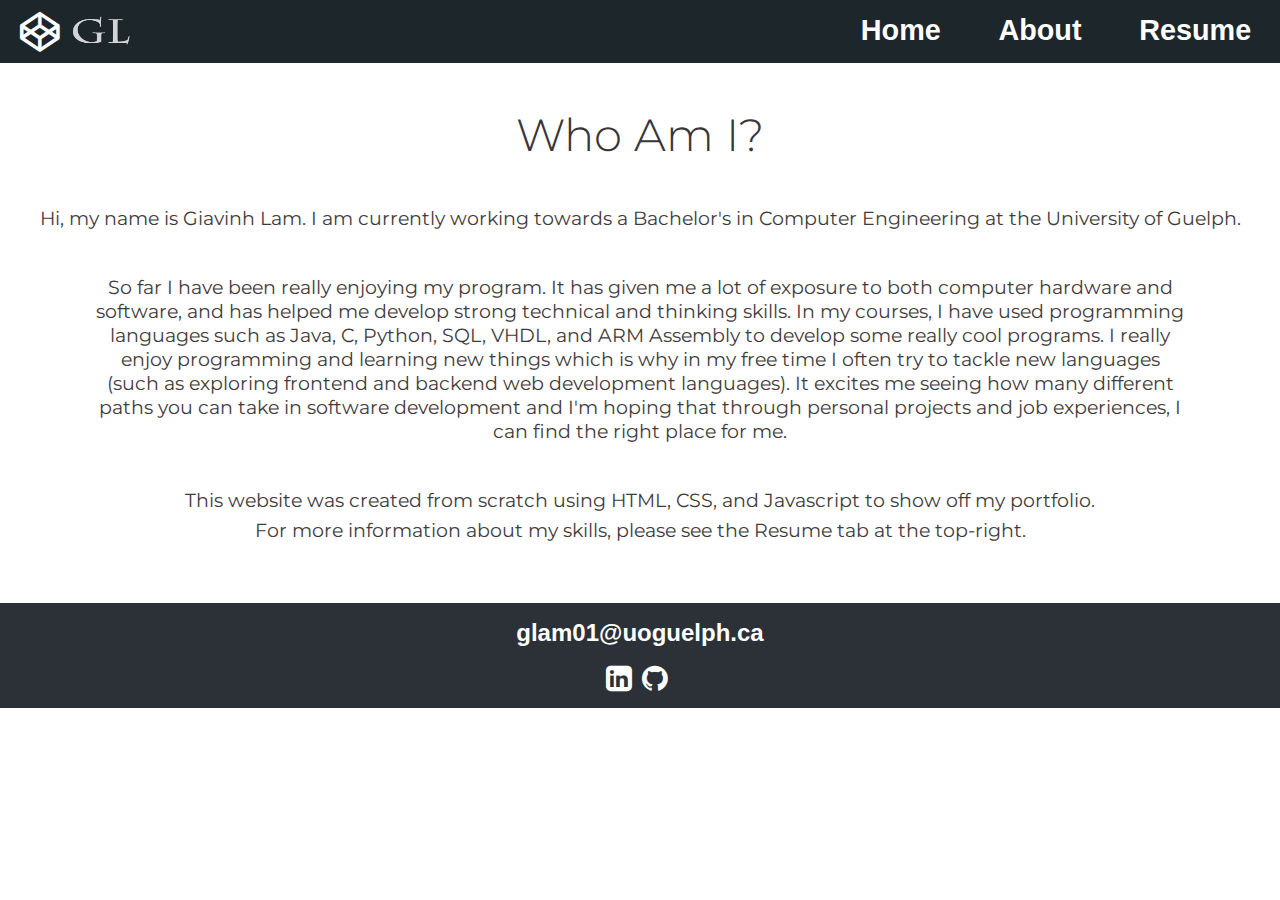
==== about.html @ bbe1cdac "first commit" ====
<!DOCTYPE html>
<html>
<head>
<title>About</title>
<meta charset="UTF-8">
<meta name="viewport" content="width=device-width, initial-scale=1">
<link rel="shortcut icon" type="image/x-icon" href="icon.png" />
<link rel="stylesheet" href="style.css">
<link rel="stylesheet" href="https://cdnjs.cloudflare.com/ajax/libs/font-awesome/4.7.0/css/font-awesome.min.css">
<link href="https://fonts.googleapis.com/css?family=Montserrat:100,200,300" rel="stylesheet">
<script>
function homepage()
{
  window.location.replace("index.html");
}
</script>
</head>
<body style="background-color: white;">
  <div class="header">
      <!-- <div><img style="padding-left: 0.4em; margin-top: 0.1em; opacity: 0.8;" src="images/logoGL.png" alt="University of Guelph logo" height="40" width="135"></div> -->
      <div id="logo"><i onclick="homepage();" class="fa fa-codepen" style="cursor: pointer; margin-top: -0.07em; padding-left: 0.5em; padding-top: 0em; padding-bottom: 0em; color: white; background-color: rgb(29, 38, 43); font-size: 40px;"></i><img onclick="homepage();" style="opacity: 0.8; margin-top: 0em; padding-left: 0em; cursor: pointer;" src="images/logoname.png" alt="Logo" height="35" width="64"></div>
      <div><a class="headerItem" href="index.html ">Home</a></div>
      <div><a class="headerItem" href="about.html ">About</a></div>
      <div><a class="headerItem" href="resume.html">Resume</a></div>
  </div>

<div class="bottom">
  <h3 style="padding-top: 0">Who Am I?</h3>
  <h6>Hi, my name is Giavinh Lam. I am currently working towards a Bachelor's in Computer Engineering at the University of Guelph.</h6>
  <h6 class="padText">So far I have been really enjoying my program. It has given me a lot of exposure to both computer hardware and software, and has helped me develop strong technical and thinking skills. In my courses, I have used programming languages such as Java, C, Python, SQL, VHDL, and ARM Assembly to develop some really cool programs. I really enjoy programming and learning new things which is why in my free time I often try to tackle new languages (such as exploring frontend and backend web development languages). It excites me seeing how many different paths you can take in software development and I'm hoping that through personal projects and job experiences, I can find the right place for me.</h6>
  <h6 style="margin-bottom: -2em;">This website was created from scratch using HTML, CSS, and Javascript to show off my portfolio.</h6>
  <h6>For more information about my skills, please see the Resume tab at the top-right.</h6>
</div>

<div class="footer">
  <div class="email"><a style="font-size: 1.5em" href="mailto:glam01@uoguelph.ca" target="_top">glam01@uoguelph.ca</a></div>
  <a target="_blank" href="https://www.linkedin.com/in/giavinh-lam-aa5bb2117/"><i class="fa fa-linkedin-square" style="font-size: 30px;"></i></a>
  <a target="_blank" href="https://github.com/gv79"><i class="fa fa-github" style="font-size: 30px;"></i></a>
</div>

</body>
</html>
---- style.css ----
body {
  margin: 0;
  padding: 0;
  position: relative;
  background-color: rgb(43,49,55);
  padding-bottom: 105px;
  height:100%;
}

h1 {
  color: rgb(255,255,242);
  font-weight: bolder;
  text-align: center;
  font-size: 5.5em;
  margin-top: 0.5em;
  margin-bottom: -0.4em;
  font-family: "Vollkorn", Helvetica, Arial, sans-serif;
  font-weight: 150;
}

.header {
  display: flex;
  background-color: rgb(29, 38, 43);
  padding: 0.9em 0em 0.7em 0em;
}

.headerItem {
  padding-left: 0.8em;
}

.bottom {
  background-color: WHITE;
  color: WHITE;
  padding-bottom: 1em;
  text-align: center;
}

h6 {
  padding-left: 1em;
  padding-right: 1em;
}

div a {
  color: WHITE;
  font-size: 1.8em;
  font-weight: bolder;
  text-decoration: none;
  font-family: Helvetica, Arial, sans-serif;

}

#website {
  color: rgb(33, 104, 140);
  text-decoration: underline;
  text-align: center;
  font-size: 1.5em;
  margin-bottom: 1em;
  padding-bottom: 5px;
}

h2 {
  color: rgb(249, 209, 97);
  text-align: center;
  font-size: 1.8em;
  font-family: 'Montserrat', Helvetica, Arial, sans-serif;
  font-weight: 400;
  padding-bottom: 0.8em;
  padding-left: 0.5em;
  padding-right: 0.5em;
}

h3 {
  color: rgb(56, 54, 54);
  text-align: center;
  font-size: 2em;
  padding-top: 1em;
  margin-bottom: 0em;
  font-family: 'Montserrat';
  font-weight: 300;
}

.description {
  color: rgb(56, 54, 54);
  font-size: 1.4em;
  font-family: 'Montserrat';
  font-weight: 300;
  padding-left: 0em;
  padding-right: 0em;
}

.description-link {
  color: black;
  text-decoration: underline;
  font-size: 1em;
  font-family: 'Montserrat';
  font-weight: 300;
}

.footer {
  text-align: center;
  position: absolute;
  background-color: rgb(43,49,55);
  width: 100%;
  bottom: 0;
  height: 105px;
}

.prev {
  color: BLACK;
  padding-right: 1em;
  cursor: pointer;
  width: auto;
}

.next {
  color: BLACK;
  padding-left: 1em;
  cursor: pointer;
  width: auto;
}

.footer a {
  font-size: 1.7em;
}

i {
  font-size:40px;
  padding-bottom: 0.5em;
  color: WHITE;
  padding-right: 0.2em;
}

i:hover, a:hover {
  color: GREY;
}

h4 {
  color: WHITE;
  font-size: 2em;
  text-align: center;
  font-family: Helvetica, Arial, sans-serif;
}

h6 {
  color: rgb(63, 59, 59);
  font-size: 1.2em;
  font-family: 'Montserrat', Helvetica, Arial, sans-serif;
  font-weight: 400;
}

.email {
  padding-top: 1em;
  padding-bottom: 1em;
}

.gridContainer {
  display: grid;
  grid-template-columns: auto;
}

.gridItem {
  color: black;
  padding: 5em;
  padding-left: 1em;
  padding-right: 1em;
  padding-top: 3.5em;
}

div img {
  border-radius: 1em;
}

.slideshow {
  max-width: 1000px;
  position: relative;
  margin: auto;
}

.slide, .slide2, .slide3, .slide4 {
    display: none;
}

.dot, .dot2, .dot3, .dot4 {
  cursor:pointer;
  height: 15px;
  width: 15px;
  margin: 0 2px;
  background-color: #bbb;
  border-radius: 50%;
  display: inline-block;
  transition: background-color 0.6s ease;
}

.active, .dot:hover {
  background-color: #757474;
}

.fade {
  -webkit-animation-name: fade;
  -webkit-animation-duration: 1.5s;
  animation-name: fade;
  animation-duration: 1.5s;
}

@-webkit-keyframes fade {
  from {opacity: .4}
  to {opacity: 1}
}

@keyframes fade {
  from {opacity: .4}
  to {opacity: 1}
}

#logo {
  display: none;
}

@media only screen and (min-width: 600px) {
    .padText {
      padding: 0em 5em 0em 5em;
    }

    #logo {
      display: flex;
    }

    .description {
      color: rgb(56, 54, 54);
      font-size: 1.5em;
      font-family: 'Montserrat';
      font-weight: 300;
      padding-left: 4em;
      padding-right: 4em;
    }

    .header div:nth-child(2) {
        margin-left: auto;
    }

    h3 {
      font-size: 2.8em;
    }

    .headerItem {
      padding-left: 1em;
      font-family: 'Helvetica';
      padding-right: 1em;
    }

    .description {
      padding-left: 2em;
      padding-right: 2em;
      font-size: 1.5em;
    }
}
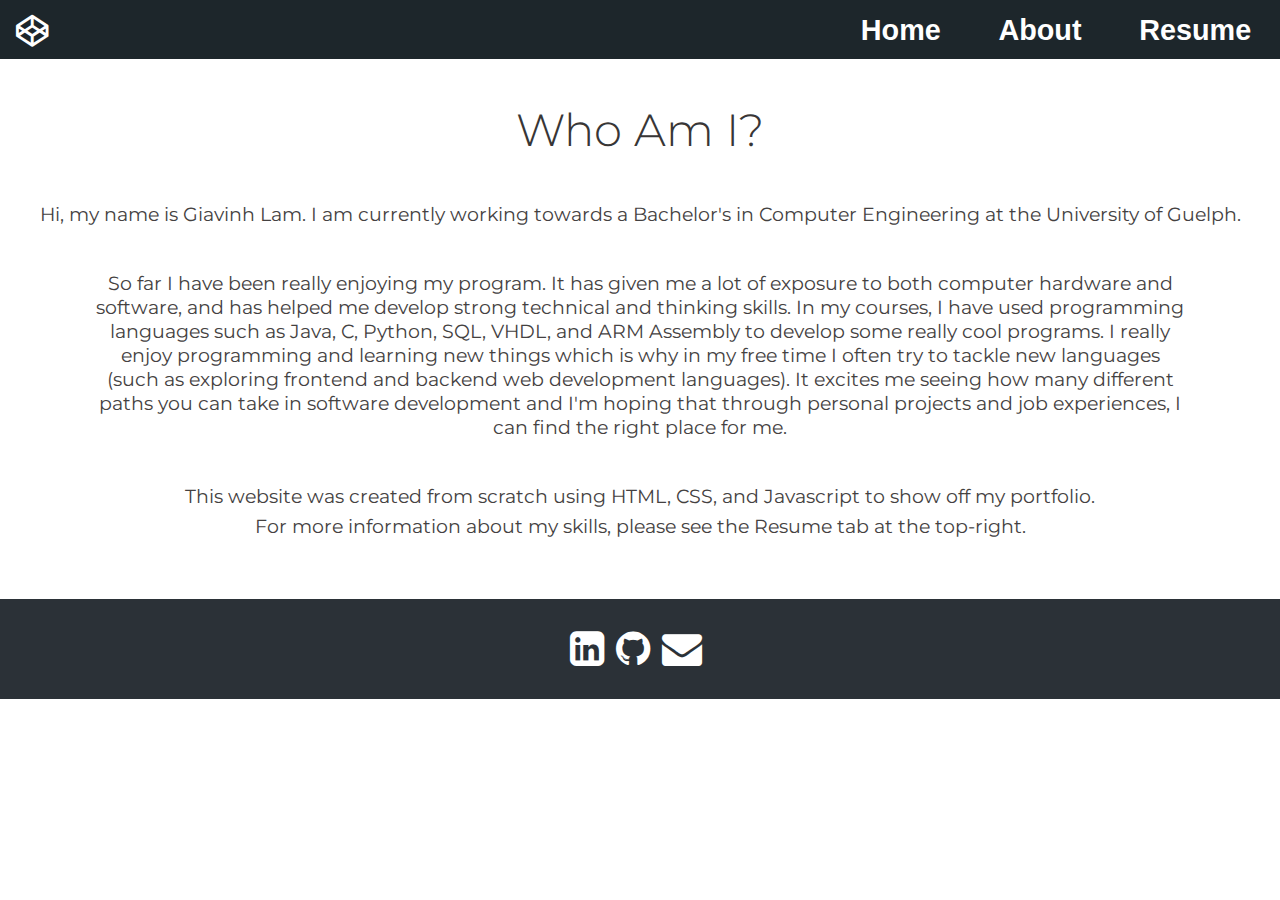
==== commit 56c90deb: "refactoring code" ====
--- a/about.html
+++ b/about.html
@@ -1,42 +1,39 @@
 <!DOCTYPE html>
-<html>
-<head>
-<title>About</title>
-<meta charset="UTF-8">
-<meta name="viewport" content="width=device-width, initial-scale=1">
-<link rel="shortcut icon" type="image/x-icon" href="icon.png" />
-<link rel="stylesheet" href="style.css">
-<link rel="stylesheet" href="https://cdnjs.cloudflare.com/ajax/libs/font-awesome/4.7.0/css/font-awesome.min.css">
-<link href="https://fonts.googleapis.com/css?family=Montserrat:100,200,300" rel="stylesheet">
-<script>
-function homepage()
-{
-  window.location.replace("index.html");
-}
-</script>
-</head>
-<body style="background-color: white;">
-  <div class="header">
-      <!-- <div><img style="padding-left: 0.4em; margin-top: 0.1em; opacity: 0.8;" src="images/logoGL.png" alt="University of Guelph logo" height="40" width="135"></div> -->
-      <div id="logo"><i onclick="homepage();" class="fa fa-codepen" style="cursor: pointer; margin-top: -0.07em; padding-left: 0.5em; padding-top: 0em; padding-bottom: 0em; color: white; background-color: rgb(29, 38, 43); font-size: 40px;"></i><img onclick="homepage();" style="opacity: 0.8; margin-top: 0em; padding-left: 0em; cursor: pointer;" src="images/logoname.png" alt="Logo" height="35" width="64"></div>
-      <div><a class="headerItem" href="index.html ">Home</a></div>
-      <div><a class="headerItem" href="about.html ">About</a></div>
-      <div><a class="headerItem" href="resume.html">Resume</a></div>
-  </div>
+<html lang="en">
+  <head>
+    <title>About</title>
+    <meta charset="UTF-8">
+    <meta name="viewport" content="width=device-width, initial-scale=1">
+    <link rel="shortcut icon" type="image/x-icon" href="icon.png" />
+    <link rel="stylesheet" href="style.css">
+    <link rel="stylesheet" href="https://cdnjs.cloudflare.com/ajax/libs/font-awesome/4.7.0/css/font-awesome.min.css">
+    <link href="https://fonts.googleapis.com/css?family=Montserrat:100,200,300" rel="stylesheet">
+    <script>
+      function homepage() {
+        window.location.replace("index.html");
+      }
+    </script>
+  </head>
+  <body style="background-color: white;">
+    <div class="header">
+        <div id="logo"><i onclick="homepage();" class="fa fa-codepen" style="cursor: pointer; margin-top: -0.07em; padding-left: 0.5em; padding-top: 0.1em; padding-bottom: 0em; color: white; background-color: rgb(29, 38, 43); font-size: 32px;"></i></div>
+        <div><a class="headerItem" href="index.html ">Home</a></div>
+        <div><a class="headerItem" href="about.html ">About</a></div>
+        <div><a class="headerItem" href="resume.html">Resume</a></div>
+    </div>
 
-<div class="bottom">
-  <h3 style="padding-top: 0">Who Am I?</h3>
-  <h6>Hi, my name is Giavinh Lam. I am currently working towards a Bachelor's in Computer Engineering at the University of Guelph.</h6>
-  <h6 class="padText">So far I have been really enjoying my program. It has given me a lot of exposure to both computer hardware and software, and has helped me develop strong technical and thinking skills. In my courses, I have used programming languages such as Java, C, Python, SQL, VHDL, and ARM Assembly to develop some really cool programs. I really enjoy programming and learning new things which is why in my free time I often try to tackle new languages (such as exploring frontend and backend web development languages). It excites me seeing how many different paths you can take in software development and I'm hoping that through personal projects and job experiences, I can find the right place for me.</h6>
-  <h6 style="margin-bottom: -2em;">This website was created from scratch using HTML, CSS, and Javascript to show off my portfolio.</h6>
-  <h6>For more information about my skills, please see the Resume tab at the top-right.</h6>
-</div>
+    <div class="bottom">
+      <h3 style="padding-top: 0">Who Am I?</h3>
+      <h6>Hi, my name is Giavinh Lam. I am currently working towards a Bachelor's in Computer Engineering at the University of Guelph.</h6>
+      <h6 class="padText">So far I have been really enjoying my program. It has given me a lot of exposure to both computer hardware and software, and has helped me develop strong technical and thinking skills. In my courses, I have used programming languages such as Java, C, Python, SQL, VHDL, and ARM Assembly to develop some really cool programs. I really enjoy programming and learning new things which is why in my free time I often try to tackle new languages (such as exploring frontend and backend web development languages). It excites me seeing how many different paths you can take in software development and I'm hoping that through personal projects and job experiences, I can find the right place for me.</h6>
+      <h6 style="margin-bottom: -2em;">This website was created from scratch using HTML, CSS, and Javascript to show off my portfolio.</h6>
+      <h6>For more information about my skills, please see the Resume tab at the top-right.</h6>
+    </div>
 
-<div class="footer">
-  <div class="email"><a style="font-size: 1.5em" href="mailto:glam01@uoguelph.ca" target="_top">glam01@uoguelph.ca</a></div>
-  <a target="_blank" href="https://www.linkedin.com/in/giavinh-lam-aa5bb2117/"><i class="fa fa-linkedin-square" style="font-size: 30px;"></i></a>
-  <a target="_blank" href="https://github.com/gv79"><i class="fa fa-github" style="font-size: 30px;"></i></a>
-</div>
-
-</body>
+    <div class="footer">
+      <a target="_blank" href="https://www.linkedin.com/in/giavinh-lam-aa5bb2117/"><i class="fa fa-linkedin-square" style="font-size: 40px; margin: 20px 2px 0 2px"></i></a>
+      <a target="_blank" href="https://github.com/gv79"><i class="fa fa-github" style="font-size: 40px; margin: 20px 2px 0 2px"></i></a>
+      <a target="_blank" href="mailto:glam01@uoguelph.ca"><i class="fa fa-envelope" style="font-size: 40px; margin: 20px 2px 0 2px"></i></a>
+    </div>
+  </body>
 </html>
--- a/style.css
+++ b/style.css
@@ -1,9 +1,15 @@
+a {
+  -webkit-user-select: none; /* Chrome/Safari */        
+  -moz-user-select: none; /* Firefox */
+  -ms-user-select: none; /* IE10+ */
+}
+
 body {
   margin: 0;
   padding: 0;
   position: relative;
   background-color: rgb(43,49,55);
-  padding-bottom: 105px;
+  padding-bottom: 0px;
   height:100%;
 }
 
@@ -35,10 +41,6 @@
   text-align: center;
 }
 
-h6 {
-  padding-left: 1em;
-  padding-right: 1em;
-}
 
 div a {
   color: WHITE;
@@ -64,16 +66,27 @@
   font-size: 1.8em;
   font-family: 'Montserrat', Helvetica, Arial, sans-serif;
   font-weight: 400;
-  padding-bottom: 0.8em;
-  padding-left: 0.5em;
-  padding-right: 0.5em;
+  margin-left: 0.5em;
+  margin-right: 0.5em;
+  /* display: inline; */
+}
+
+/* The typing effect for h2 to be implemented, credit @ Geoff Graham */
+@keyframes typing {
+  from { width: 0 }
+  to { width: 100% }
+}
+
+/* The typewriter cursor effect, credit @ Geoff Graham */
+@keyframes blink-caret {
+  from, to { border-color: transparent }
+  50% { border-color: white; }
 }
 
 h3 {
   color: rgb(56, 54, 54);
   text-align: center;
   font-size: 2em;
-  padding-top: 1em;
   margin-bottom: 0em;
   font-family: 'Montserrat';
   font-weight: 300;
@@ -97,12 +110,12 @@
 }
 
 .footer {
-  text-align: center;
-  position: absolute;
+  display: flex;
+  align-items: center;
+  justify-content: center;
   background-color: rgb(43,49,55);
   width: 100%;
-  bottom: 0;
-  height: 105px;
+  height: 100px;
 }
 
 .prev {
@@ -142,10 +155,12 @@
 }
 
 h6 {
-  color: rgb(63, 59, 59);
+  color: rgb(68, 65, 65);
   font-size: 1.2em;
   font-family: 'Montserrat', Helvetica, Arial, sans-serif;
   font-weight: 400;
+  padding-left: 1em;
+  padding-right: 1em;
 }
 
 .email {
@@ -160,10 +175,7 @@
 
 .gridItem {
   color: black;
-  padding: 5em;
-  padding-left: 1em;
-  padding-right: 1em;
-  padding-top: 3.5em;
+  padding: 3.5em 1em 4em 1em;
 }
 
 div img {
@@ -180,7 +192,7 @@
     display: none;
 }
 
-.dot, .dot2, .dot3, .dot4 {
+[class^="dot"] {
   cursor:pointer;
   height: 15px;
   width: 15px;
@@ -216,6 +228,19 @@
   display: none;
 }
 
+@media only screen and (min-width: 1150px)
+{
+  h2 { /* credit @ Geoff Graham, some modifications done for my specific website  */
+    overflow: hidden; /* Ensures the content is not revealed until the animation */
+    border-right: .15em solid transparent; /* The typwriter cursor */
+    white-space: nowrap; /* Keeps the content on a single line */
+    margin: 0 auto; /* Gives that scrolling effect as the typing happens */
+    letter-spacing: .05em; /* Adjust as needed */
+    animation:
+      typing 3s steps(40, end);
+  }
+}
+
 @media only screen and (min-width: 600px) {
     .padText {
       padding: 0em 5em 0em 5em;
